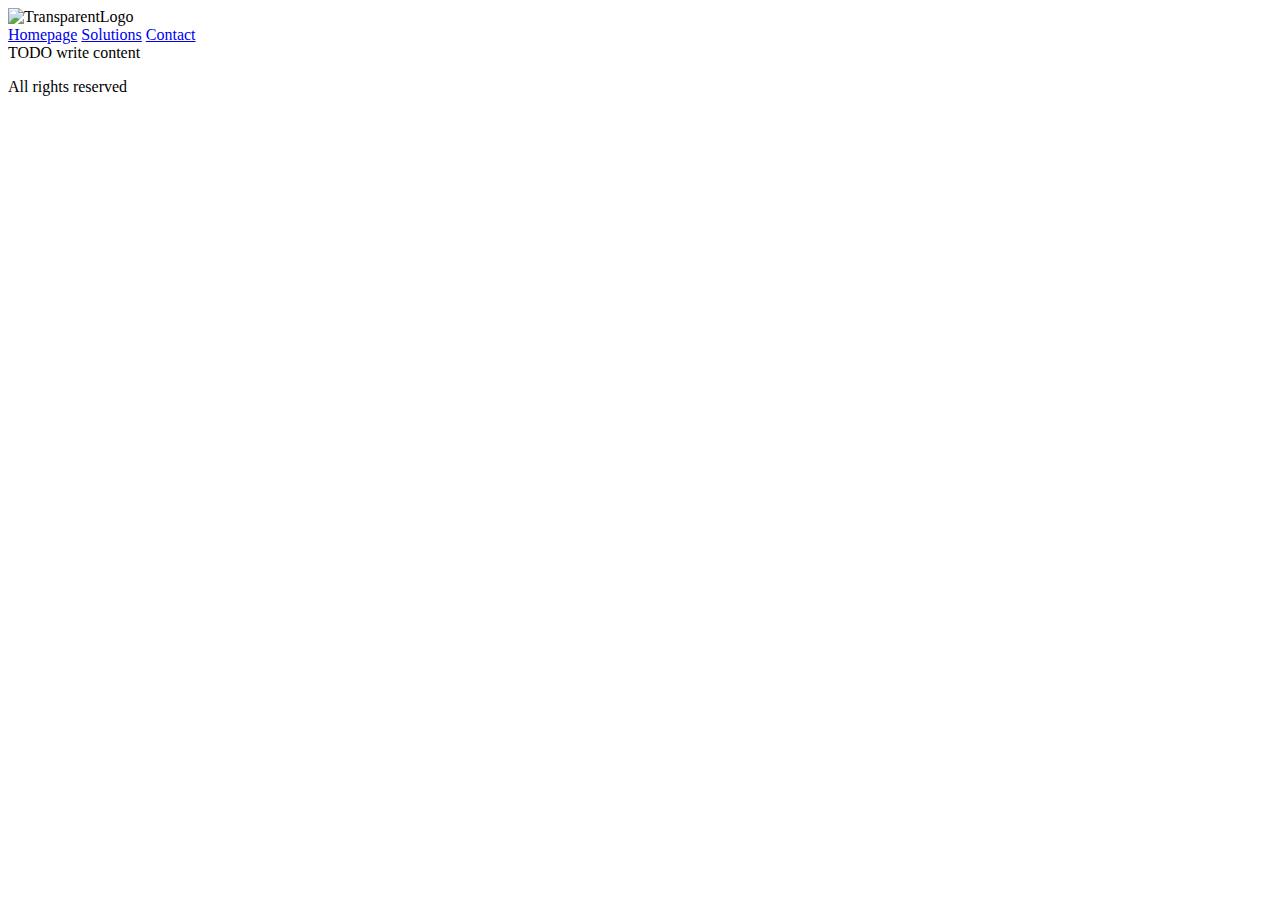
==== Pages/About.html @ c98bbc9d "Footer CSS link Added" ====
<!DOCTYPE html>

<html>
    <head>
        <title>About Us</title>
        <meta charset="UTF-8">
        <meta name="viewport" content="width=device-width, initial-scale=1.0">
        <link href="../CSS/Footer.css" rel="stylesheet" type="text/css"/>
        <header>
            <img src="../Images/KreativBuddy Solutions_transparent.png" alt="TransparentLogo" width="auto" height="140">
            <nav>
                <a href="../index.html">Homepage</a>
                <a href="Solutions.html">Solutions</a>
                <a href="Contact.html">Contact</a>
            </nav>
        </header>
    </head>
    <body>
        <div>TODO write content</div>

        <footer>
            <p> All rights reserved</p>
        </footer>
    </body>
</html>
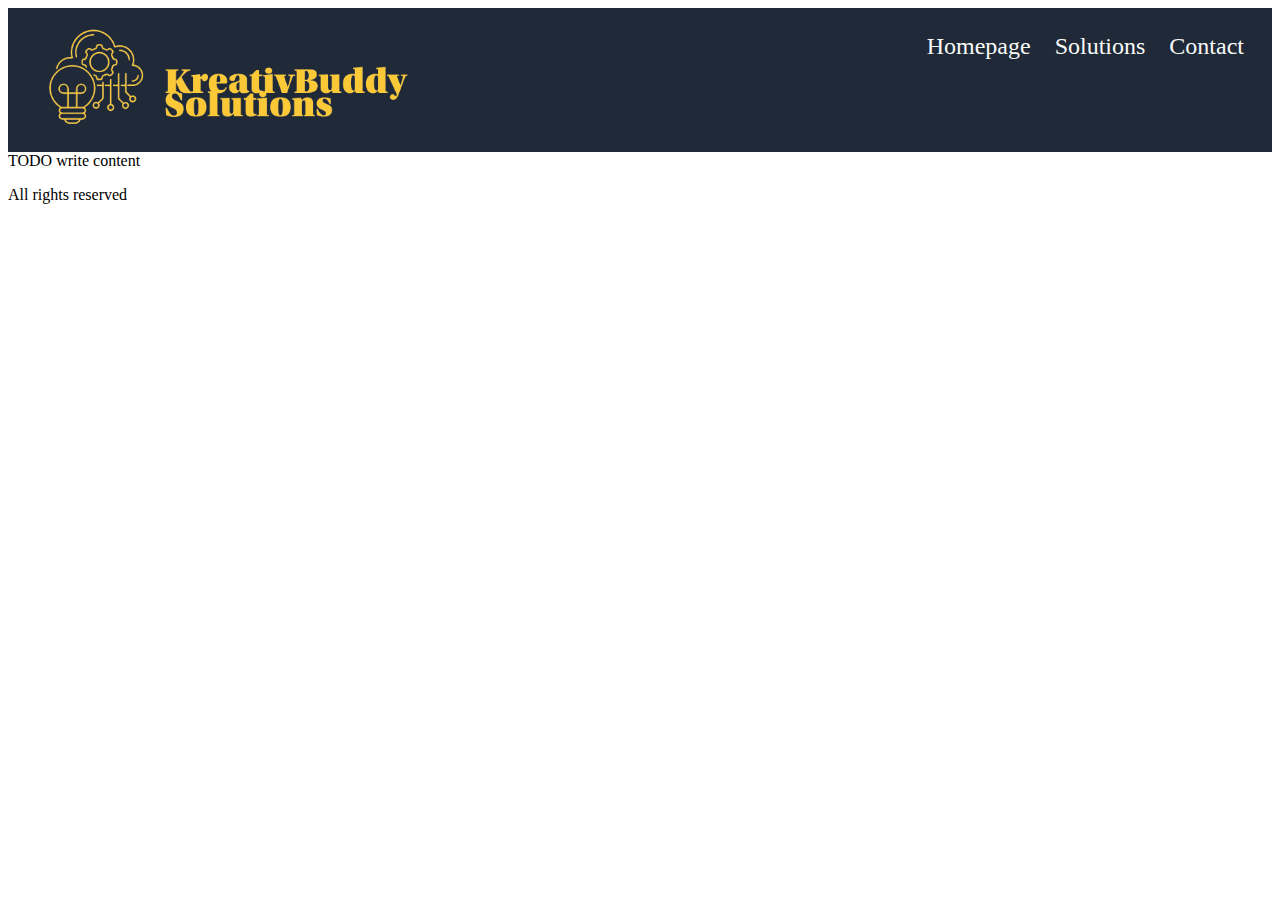
==== commit 59ca84d5: "Not so Perfect Header CSS" ====
--- a/Pages/About.html
+++ b/Pages/About.html
@@ -5,6 +5,7 @@
         <title>About Us</title>
         <meta charset="UTF-8">
         <meta name="viewport" content="width=device-width, initial-scale=1.0">
+        <link href="../CSS/Header.css" rel="stylesheet" type="text/css"/>
         <link href="../CSS/Footer.css" rel="stylesheet" type="text/css"/>
         <header>
             <img src="../Images/KreativBuddy Solutions_transparent.png" alt="TransparentLogo" width="auto" height="140">
--- a/CSS/Header.css
+++ b/CSS/Header.css
@@ -0,0 +1,38 @@
+header{
+    background-color: #1F2937;
+    color: #F9FAF8;
+  
+}
+header a {
+  float: left;
+  color: #F9FAF8;
+  text-align: center;
+  padding: 12px;
+  text-decoration: none;
+  font-size: 24px;
+  line-height: 25px;
+  border-radius: 4px;
+}
+
+/*header a Logo{
+  font-size: 25px;
+  font-weight: bold;
+}*/
+nav{
+  float: right;
+  text-align: center;
+  padding: 14px 16px;
+  text-decoration: none;
+  font-size: 17px;
+}
+
+nav a:hover{
+  background-color: #ddd;
+  color: black;
+}
+
+/* nav a:active{
+  background-color: #04AA6D;
+  color: white;
+}*/
+
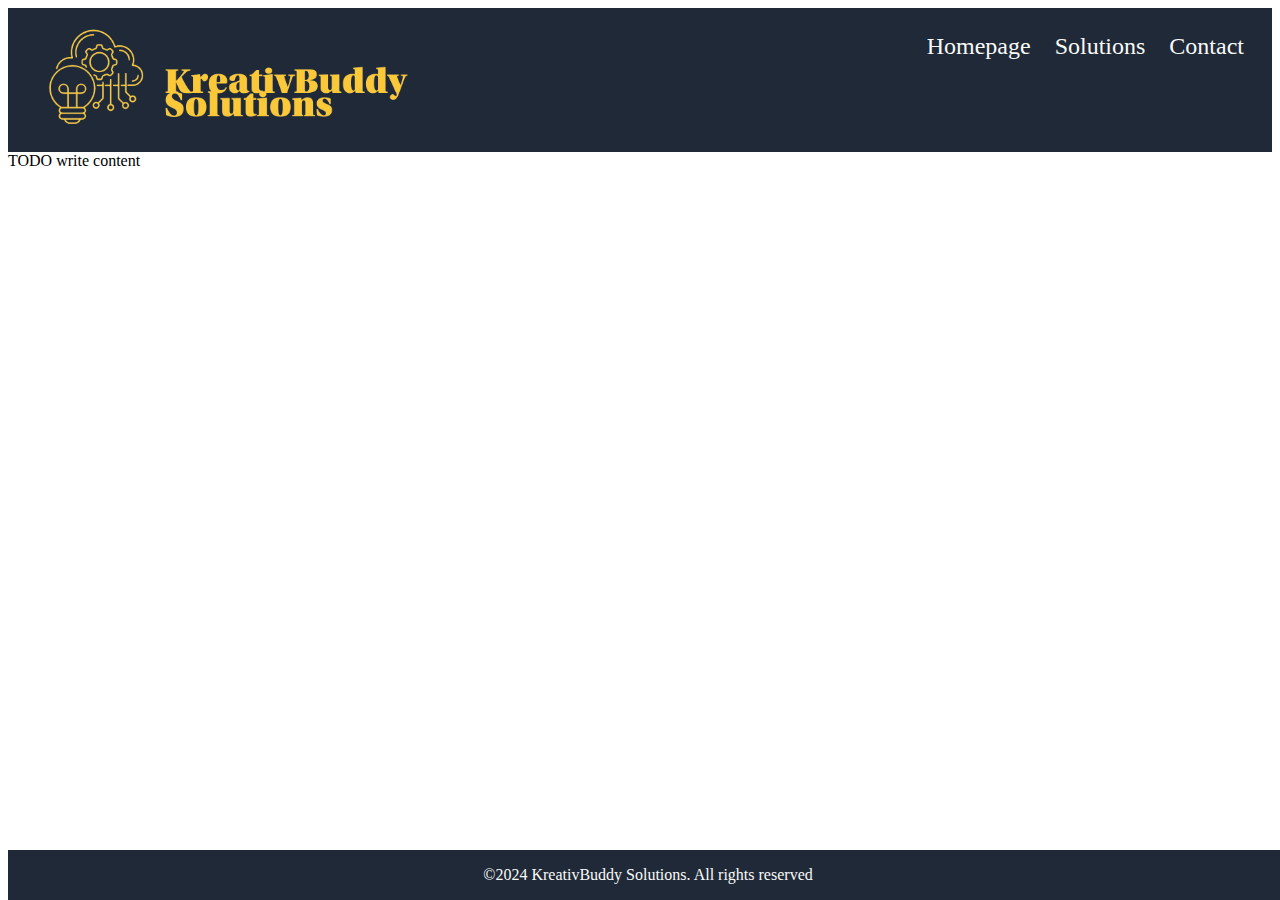
==== commit 39035ed7: "Merge branch 'main' into ContactPage" ====
--- a/Pages/About.html
+++ b/Pages/About.html
@@ -5,8 +5,11 @@
         <title>About Us</title>
         <meta charset="UTF-8">
         <meta name="viewport" content="width=device-width, initial-scale=1.0">
-        <link href="../CSS/Header.css" rel="stylesheet" type="text/css"/>
-        <link href="../CSS/Footer.css" rel="stylesheet" type="text/css"/>
+        <link href="../CSS/Header.css" rel="stylesheet" type="text/css">
+        <link href="../CSS/Footer.css" rel="stylesheet" type="text/css">
+        
+    </head>
+    <body>
         <header>
             <img src="../Images/KreativBuddy Solutions_transparent.png" alt="TransparentLogo" width="auto" height="140">
             <nav>
@@ -15,12 +18,10 @@
                 <a href="Contact.html">Contact</a>
             </nav>
         </header>
-    </head>
-    <body>
         <div>TODO write content</div>
 
         <footer>
-            <p> All rights reserved</p>
+            <p> &copy;2024 KreativBuddy Solutions. All rights reserved</p>
         </footer>
     </body>
 </html>
--- a/CSS/Footer.css
+++ b/CSS/Footer.css
@@ -0,0 +1,10 @@
+footer{
+    position: fixed;
+    bottom: 0;
+    width: 100%;
+    background-color: #1F2937;
+    color: #F9FAF8;
+    align-content: center;
+    text-align: center;
+}
+
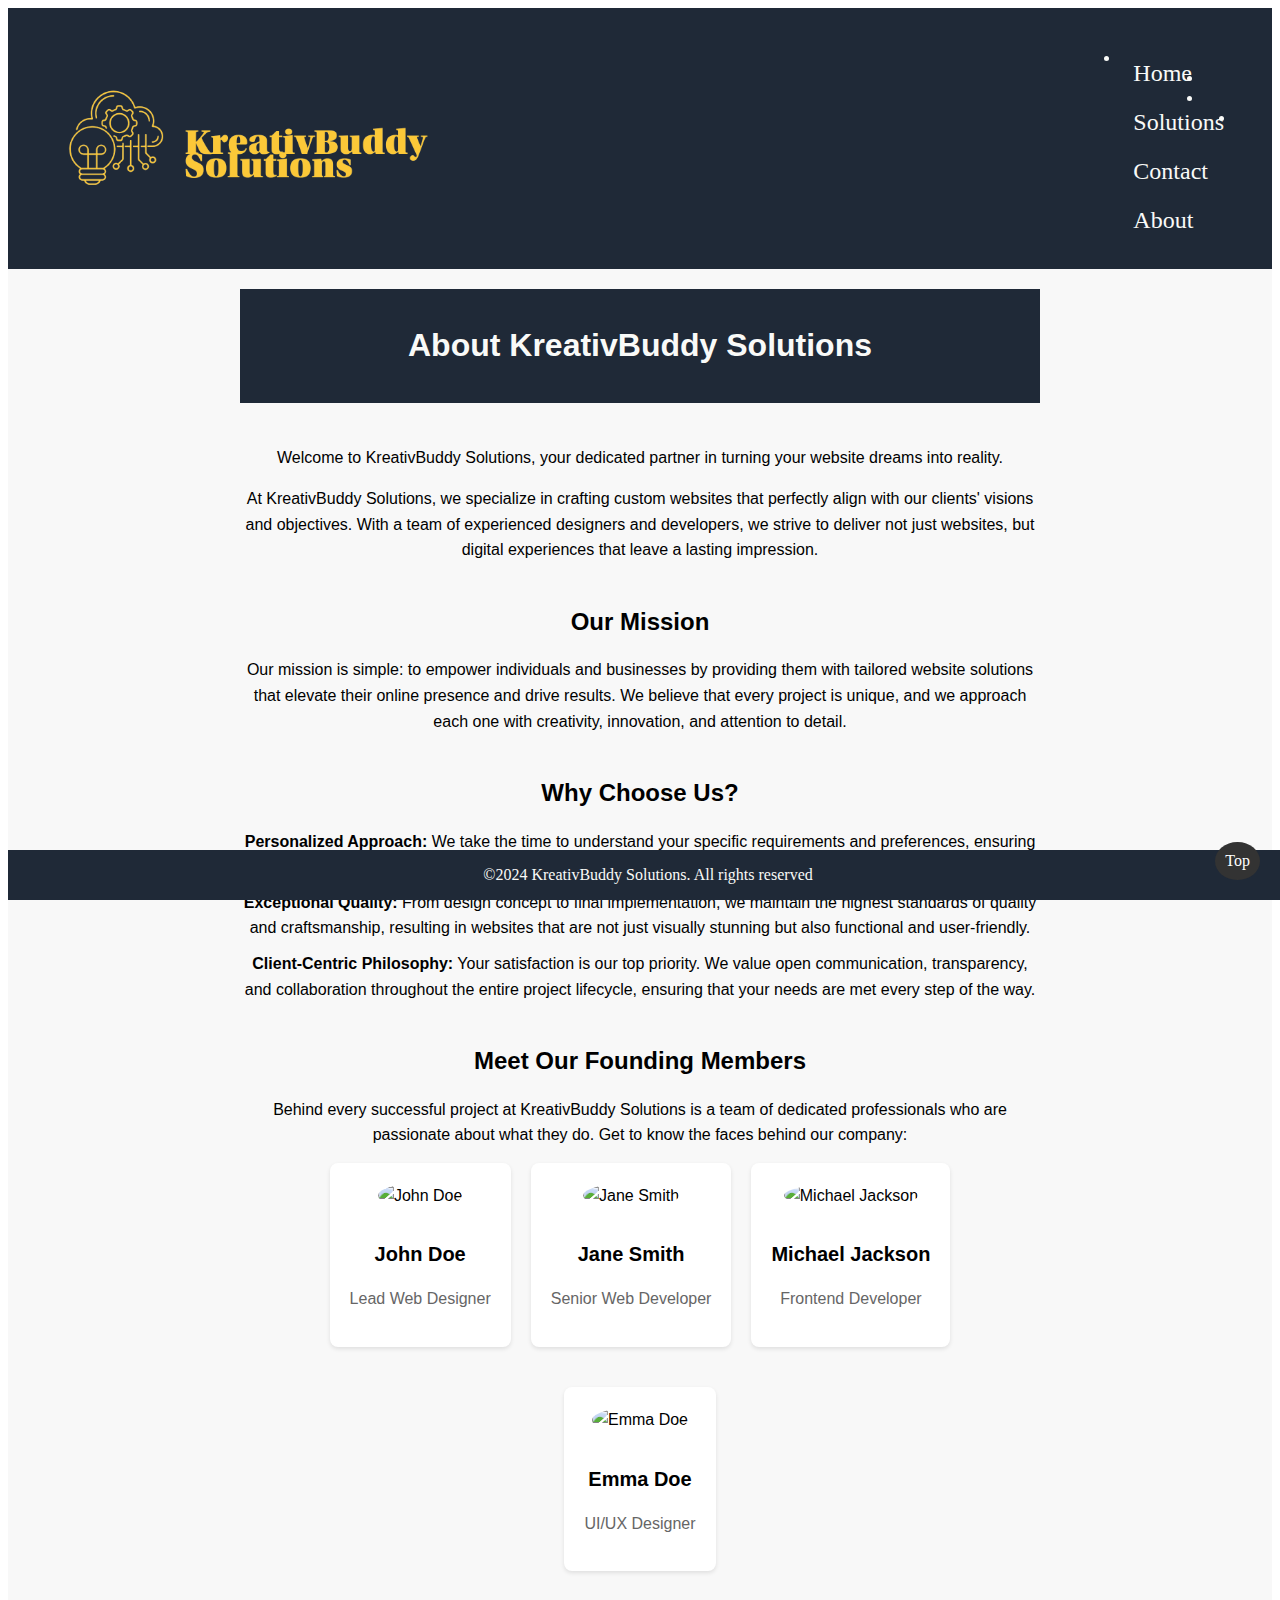
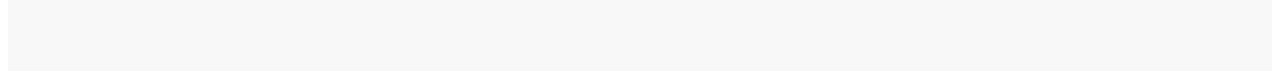
==== commit 01fc58d1: "Important Edit" ====
--- a/Pages/About.html
+++ b/Pages/About.html
@@ -1,5 +1,9 @@
 <!DOCTYPE html>
-
+<!--
+To change this license header, choose License Headers in Project Properties.
+To change this template file, choose Tools | Templates
+and open the template in the editor.
+-->
 <html>
     <head>
         <title>About Us</title>
@@ -7,21 +11,77 @@
         <meta name="viewport" content="width=device-width, initial-scale=1.0">
         <link href="../CSS/Header.css" rel="stylesheet" type="text/css">
         <link href="../CSS/Footer.css" rel="stylesheet" type="text/css">
-        
+        <link href="../CSS/About.css" rel="stylesheet" type="text/css">
     </head>
     <body>
-        <header>
-            <img src="../Images/KreativBuddy Solutions_transparent.png" alt="TransparentLogo" width="auto" height="140">
+        <header class="container">
+            <img src="../Images/KreativBuddy Solutions_transparent.png" alt="KreativBuddy Solutions Logo" width="auto" height="140">
             <nav>
-                <a href="../index.html">Homepage</a>
-                <a href="Solutions.html">Solutions</a>
-                <a href="Contact.html">Contact</a>
+                <ul class="menu">
+                    <li><a href="../index.html">Home</a></li>
+                    <li><a href="Solutions.html">Solutions</a></li>
+                    <li><a href="Contact.html">Contact</a></li>
+                    <li><a href="About.html">About </a></li>
+                </ul>
             </nav>
-        </header>
-        <div>TODO write content</div>
+         </header>      
+       <main  id="about-mainPage">
+            <section class="about-content">
+                <header>
+                    <h1>About KreativBuddy Solutions</h1>
+                </header> <br>
+                <article>
+                    <p>Welcome to KreativBuddy Solutions, your dedicated partner in turning your website dreams into reality.</p>
+                    <p>At KreativBuddy Solutions, we specialize in crafting custom websites that perfectly align with our clients' visions and objectives. With a team of experienced designers and developers, we strive to deliver not just websites, but digital experiences that leave a lasting impression.</p>
+                </article>
+                <article>
+                    <h2>Our Mission</h2>
+                    <p>Our mission is simple: to empower individuals and businesses by providing them with tailored website solutions that elevate their online presence and drive results. We believe that every project is unique, and we approach each one with creativity, innovation, and attention to detail.</p>
+                </article>
+                <article>
+                    <h2>Why Choose Us?</h2>
+                    <ul>
+                        <li><strong>Personalized Approach:</strong> We take the time to understand your specific requirements and preferences, ensuring that your website reflects your brand identity and resonates with your target audience.</li>
+                        <li><strong>Exceptional Quality:</strong> From design concept to final implementation, we maintain the highest standards of quality and craftsmanship, resulting in websites that are not just visually stunning but also functional and user-friendly.</li>
+                        <li><strong>Client-Centric Philosophy:</strong> Your satisfaction is our top priority. We value open communication, transparency, and collaboration throughout the entire project lifecycle, ensuring that your needs are met every step of the way.</li>
+                    </ul>
+                </article>
+                <article>
+                    <h2>Meet Our Founding Members</h2>
+                    <p>Behind every successful project at KreativBuddy Solutions is a team of dedicated professionals who are passionate about what they do. Get to know the faces behind our company:</p>
+                    <div class="team-members">
+                        <article class="team-member">
+                            <img src="../Images/john_doe.png" alt="John Doe" width="150" height="150">
+                            <h3>John Doe</h3>
+                            <p>Lead Web Designer</p>
+                        </article>
+                        <article class="team-member">
+                            <img src="../Images/jane_smith.png" alt="Jane Smith" width="150" height="150">
+                            <h3>Jane Smith</h3>
+                            <p>Senior Web Developer</p>
+                        </article>
+                        <article class="team-member">
+                            <img src="../Images/michael_mason.png" alt="Michael Jackson" width="150" height="150">
+                            <h3>Michael Jackson</h3> 
+                            <p>Frontend Developer</p>
+                        </article>
+                        <article class="team-member">
+                            <img src="../Images/emma_doe.png" alt="Emma Doe" width="150" height="150">
+                            <h3>Emma Doe</h3>
+                            <p>UI/UX Designer</p>
+                        </article>
+                    </div>
+                </article>
+            </section>
+         </main>
 
         <footer>
-            <p> &copy;2024 KreativBuddy Solutions. All rights reserved</p>
+            <p>&copy; 2024 KreativBuddy Solutions. All rights reserved.</p>
+        </footer>
+    <a href="#top" id="back-to-top-btn" title="Go to top">Top</a>
+        
+        <footer>
+        <p> &copy;2024 KreativBuddy Solutions. All rights reserved</p>
         </footer>
     </body>
 </html>
--- a/CSS/About.css
+++ b/CSS/About.css
@@ -0,0 +1,119 @@
+/*
+To change this license header, choose License Headers in Project Properties.
+To change this template file, choose Tools | Templates
+and open the template in the editor.
+*/
+/* 
+    Created on : 14 May 2024, 10:47:51 PM
+    Author     : Clare_S5
+*/
+
+main#about-mainPage {
+  font-family: 'Roboto', sans-serif;
+  line-height: 1.6;
+  background-color: #f8f8f8;
+  padding: 20px;
+  text-align: center;
+}
+.container {
+    display: flex;
+    justify-content: space-between;
+    align-items: center;
+    padding: 10px 20px;
+}
+
+header {
+    background-color: #1F2937;
+    color: #F9FAF8;
+    padding: 10px 0;
+}
+.about-content {
+  margin: 0 auto;
+  max-width: 800px;
+}
+
+.about-content h1.about {
+  background-color: #1F2937;
+  color: #F9FAF8;
+  text-align: center;
+  padding: 10px 0;
+}
+
+.about-content article {
+  margin-bottom: 40px;
+}
+
+.about-content h2 {
+  margin-bottom: 10px;
+}
+
+.about-content p {
+  margin-bottom: 15px;
+}
+
+.about-content ul {
+  list-style-type: none;
+  padding-left: 0;
+  margin-bottom: 15px;
+}
+
+.about-content ul li {
+  margin-bottom: 10px;
+}
+
+.team-members {
+  display: flex;
+  flex-wrap: wrap;
+  justify-content: center;
+}
+
+.team-member {
+  text-align: center;
+  margin: 0 10px 20px;
+  padding: 20px;
+  background-color: #fff;
+  border-radius: 8px;
+  box-shadow: 0 2px 4px rgba(0, 0, 0, 0.1);
+  transition: transform 0.3s ease;
+}
+
+.team-member:hover {
+  transform: translateY(-5px);
+}
+
+.team-member img {
+  width: 150px;
+  height: 150px;
+  border-radius: 50%;
+  margin-bottom: 10px;
+}
+
+.team-member h3 {
+  font-size: 20px;
+  margin-bottom: 5px;
+}
+
+.team-member p {
+  color: #666;
+  font-size: 16px;
+}
+
+/* ========================================= */
+  #back-to-top-btn {
+    position: fixed;
+    bottom: 20px;
+    right: 20px;
+    background-color: #333;
+    color: #fff;
+    border: none;
+    border-radius: 50%;
+    padding: 10px;
+    cursor: pointer;
+    transition: background-color 0.3s ease;
+    z-index: 1000;
+    text-decoration: none;
+  }
+  
+  #back-to-top-btn:hover {
+    background-color: #555;
+  }